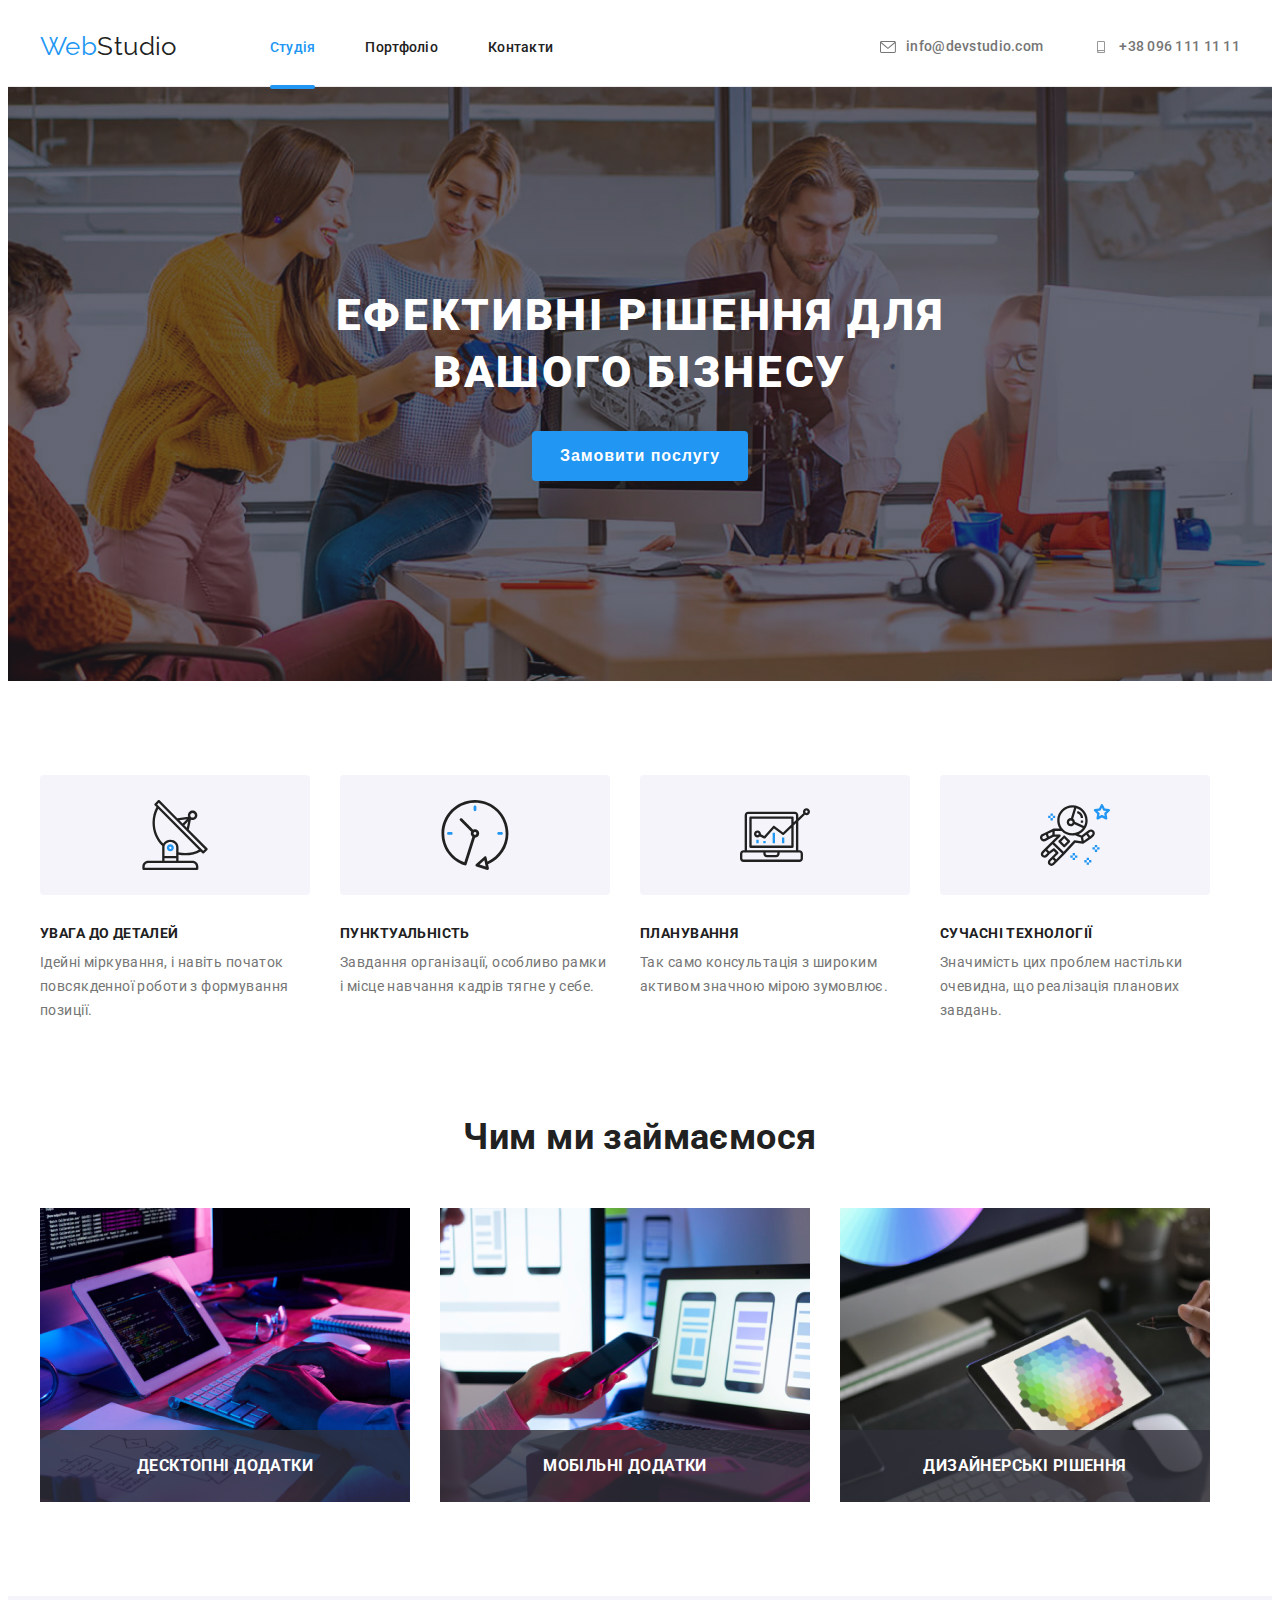
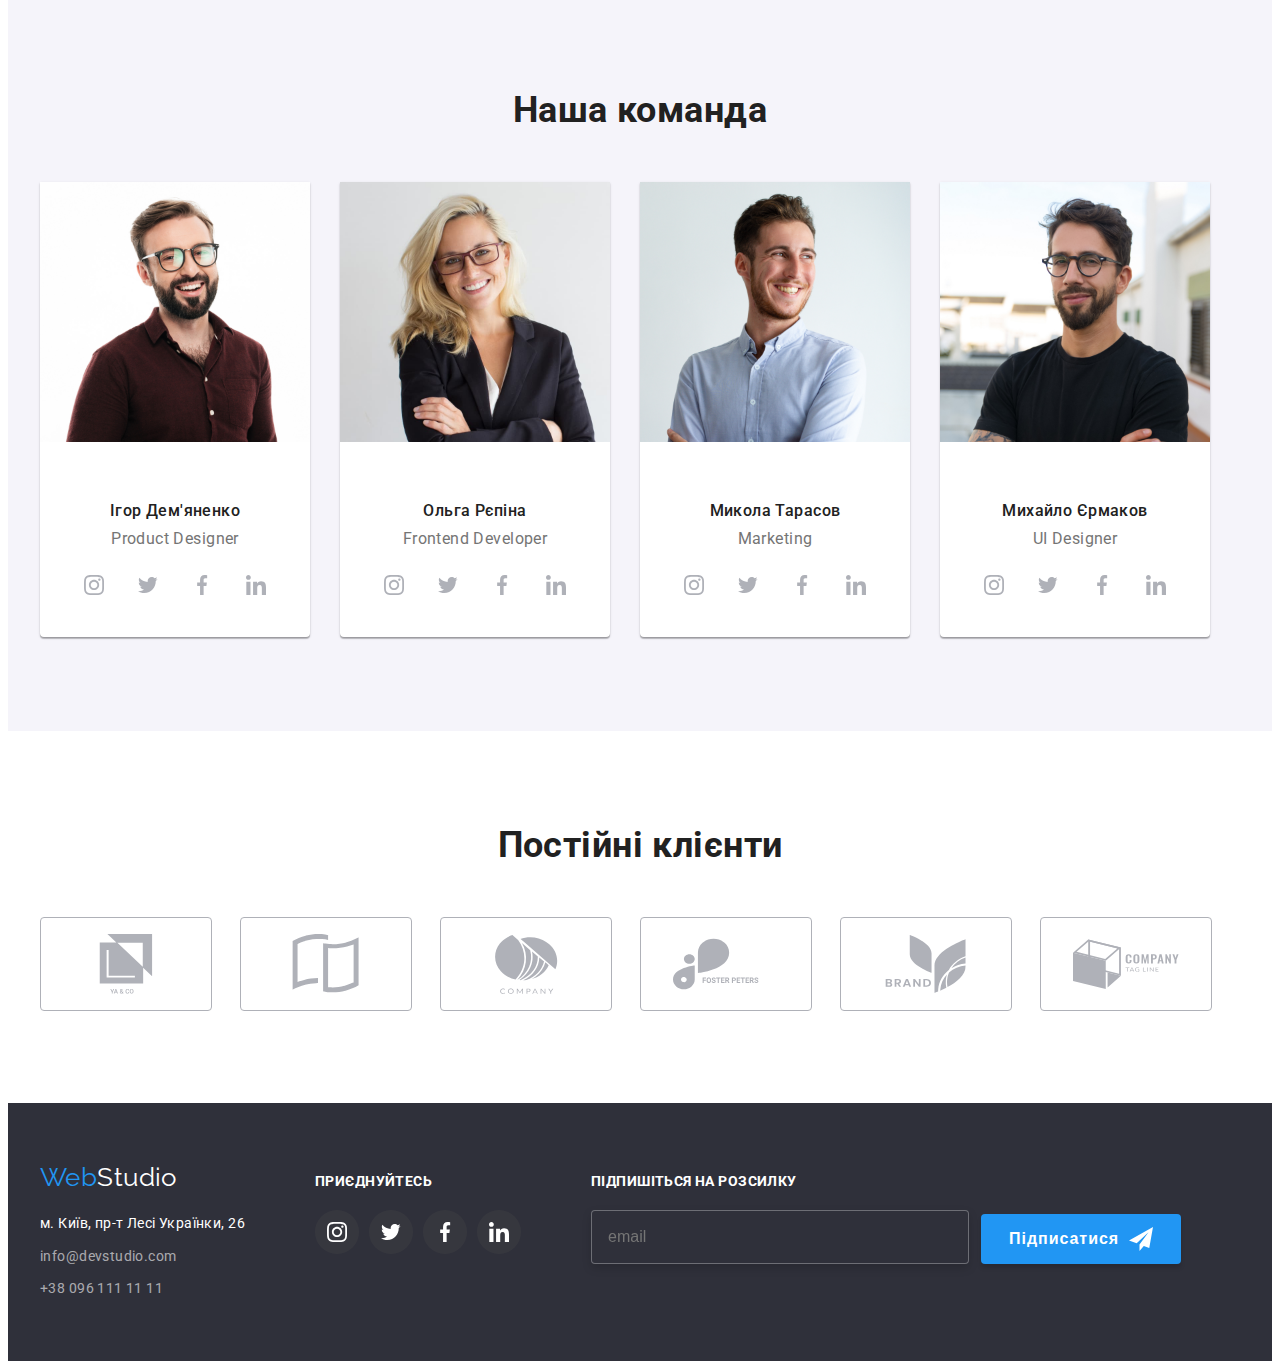
==== index.html @ 3acb7382 "modal" ====
<!DOCTYPE html>
<html lang="uk">
  <head>
    <meta charset="UTF-8" />
    <meta http-equiv="X-UA-Compatible" content="IE=edge" />
    <meta name="viewport" content="width=device-width, initial-scale=1.0" />
    <title>Document</title>
    
<link href="https://fonts.googleapis.com/css2?family=Raleway:wght@700&family=Roboto:wght@400;500;700;900&display=swap" 
rel="stylesheet">  
<link rel="stylesheet" href="https://cdnjs.cloudflare.com/ajax/libs/modern-normalize/1.1.0/modern-normalize.min.css" 
integrity="sha512-wpPYUAdjBVSE4KJnH1VR1HeZfpl1ub8YT/NKx4PuQ5NmX2tKuGu6U/JRp5y+Y8XG2tV+wKQpNHVUX03MfMFn9Q==" 
crossorigin="anonymous" 
referrerpolicy="no-referrer" />
<link rel="stylesheet" href="./css/style.css">
  </head>
  <body >
    <header class="header" >
      <div class="container">
        <nav class="nav-navigation-header">
          <a class="logo-link-header" href="index.html">Web<span class="accent-header">Studio</span></a>
          <ul class="nav-list">
            <li class="nav-item"><a href="index.html" class=" nav-link accent " >Студія</a></li>
            <li class="nav-item"><a href="./portfolio.html"  class="nav-link" >Портфоліо</a></li>
            <li class="nav-item"><a href=""  class="nav-link">Контакти</a></li>
          </ul>
        </nav>
        <div class="container-contacts"> 
        <ul class="list-contact">
          <li class="contacts-link"><a href="mailto:info@devstudio.com" class="contacts-link">
            <svg class="contacts-icon" width="16" height="12"><use href="./imagens/icon.svg#icon-envelope"></use></svg>
            info@devstudio.com</a></li>

         <li class="contacts-link"><a href="tel:+380961111111" class="contacts-link" >
          <svg class="contacts-icon" width="16" height="12"><use href="./imagens/icon.svg#icon-smartphone"></use></svg>
          +38 096 111 11 11</a></li>
        </ul>
      </div>
      </div>
      
    </header>
    <!---------------hero------------->
  <main> 
      <section class="hero section">
        <div class="container"> 
      <h1 class="hero-title">Ефективні рішення для вашого бізнесу</h1>
      <button type="button" class="button-hero" data-modal-open>Замовити послугу</button>
    </div>
    </section>
  
      <!-------------advantages------------->
      <section class="advantages section">
        <div class="container">
        <h2 class="visually-hidden">особливості</h2>
        <ul class="advantages-list">
          <li class="advantages-item">
            <div class="advantages-icon">
              <svg class="icon" width="70" height="70"><use href="./imagens/icon.svg#icon-antenna" ></use></svg>
            </div>
          
            <h3 class="advantages-title">УВАГА ДО ДЕТАЛЕЙ</h3>
            <p class="advantages-description">
              Ідейні міркування, і навіть початок повсякденної роботи з
              формування позиції.
            </p>
          </li>
          <li class="advantages-item">
            <div class="advantages-icon">
              <svg  class="icon" width="70" height="70">
                <use href="./imagens/icon.svg#icon-clock"></use></svg>
            </div>
            <h3 class="advantages-title">ПУНКТУАЛЬНІСТЬ</h3>
            <p class="advantages-description">
              Завдання організації, особливо рамки і місце навчання кадрів тягне
              у себе.
            </p>
          </li>
          <li class="advantages-item">
            <div class="advantages-icon">
              <svg  class="icon" width="70" height="70">
                <use href="./imagens/icon.svg#icon-diagram"></use></svg>
            </div>
            <h3 class="advantages-title">ПЛАНУВАННЯ</h3>
            <p class="advantages-description">
              Так само консультація з широким активом значною мірою зумовлює.
            </p>
          </li>
          <li class="advantages-item">
            <div class="advantages-icon">
              <svg  class="icon" width="70" height="70">
                <use href="./imagens/icon.svg#icon-astronaut"></use></svg>
            </div>
            <h3 class="advantages-title">СУЧАСНІ ТЕХНОЛОГІЇ</h3>
            <p class="advantages-description">
              Значимість цих проблем настільки очевидна, що реалізація планових
              завдань.
            </p>
          </li>
        </ul>
      </div>
       </section>
        <!----------------Pictures------------->
       
        <section class="pictures-section section">
            <div class=container>
          <h2 class="section-title">Чим ми займаємося</h2>
          <ul class="pictures-list">
            <li class="Pictures-item"> 
                <img
                src="./imagens/computer.jpg"
                alt="комеьютер на столі"
                width="370" />
                <h3 class="Pictures-lable">Десктопні додатки</h3>          
            </li>
            <li class="Pictures-item">
              <img
                src="./imagens/phone.jpg"
                alt="людина тримає телефон "
                width="370"
              />
              <h3 class="Pictures-lable">Мобільні додатки</h3>
            </li>
            <li class="Pictures-item">
              <img
                src="./imagens/color.jpg"
                alt="планшет з кольоровим зображеням "
                width="370"
              />
              <h3 class="Pictures-lable">Дизайнерські рішення</h3>
            </li>
          </ul>
         </div> 
        </section>
          <!--------------Team------------->
          
             <section class="team section">
              <div class="container">
            <h2 class="section-title">Наша команда</h2>
            <ul class="team-list">
              <li class="taem-item">
                <img
                  src="./imagens/img.jpg"
                  alt=" чоловік в окулярах "
                  width="270"/>
                   <div class="thumb-team"> 
            <h3 class="name-title">Ігор Дем'яненко</h3>
            <p class="description-work">Product Designer</p>
             <ul class="team-soc-list"> 
            <li class="team-soc-item">
             <a class="team-soc-link" href=""><svg  class="team-soc-icon"width="20" height="20">
                  <use href="./imagens/icon.svg#icon-instagram"></use>
                      </svg>
               </a>
            </li>
       
            <li class="team-soc-item">
            <a class="team-soc-link" href="">
            <svg class="team-soc-icon"width="20" height="20">
            <use href="./imagens/icon.svg#icon-twiter"></use>
             </svg>
              </a>
               </li>
               
           <li class="team-soc-item">
        <a class="team-soc-link" href=""><svg class="team-soc-icon"width="20" height="20">
           <use href="./imagens/icon.svg#icon-facebook"></use>
           </svg>
               </a>
                </li>
      
               <li class="team-soc-item">
          <a class="team-soc-link" href=""><svg class="team-soc-icon"width="20" height="20">
                <use href="./imagens/icon.svg#icon-linkedin"></use>
                 </svg>
               </a>
                   </li>
                  </ul>
                      </div>
        
              </li>
    
              <li class="taem-item">
                <img
                  src="./imagens/img-1.jpg"
                  alt="дівчина в чорному жакеті "
                  width="270"/>
              <div class="thumb-team">
                <h3 class="name-title">Ольга Рєпіна</h3>
                <p class="description-work">Frontend Developer</p>
                <ul class="team-soc-list">

                <li class="team-soc-item">
                <a class="team-soc-link" href=""><svg class="team-soc-icon"width="20" height="20">
                <use href="./imagens/icon.svg#icon-instagram"></use>
                </svg>
                </a>
                 </li>

                <li class="team-soc-item">
                <a class="team-soc-link" href=""><svg class="team-soc-icon"width="20" height="20">
                <use href="./imagens/icon.svg#icon-twiter"></use>
                </svg>
                 </a>
                </li>

                <li class="team-soc-item">
                <a class="team-soc-link" href=""><svg class="team-soc-icon"width="20" height="20">
                <use href="./imagens/icon.svg#icon-facebook"></use>
                </svg>
                </a>
                </li>

                <li class="team-soc-item">
                <a class="team-soc-link" href=""><svg class="team-soc-icon"width="20" height="20">
                <use href="./imagens/icon.svg#icon-linkedin"></use>
                </svg>
                </a>
                </li>
                </ul>
              </div>
                  
                      
               </li>
              
                
    
              <li class="taem-item">
                <img
                  src="./imagens/img-2.jpg"
                  alt=" чоловік в голубій сорочці "
                  width="270"
                />
                <div class="thumb-team">
                <h3 class="name-title">Микола Тарасов</h3>
                <p class="description-work">Marketing</p>
                <ul class="team-soc-list">

                <li class="team-soc-item">
                <a class="team-soc-link" href=""><svg class="team-soc-icon"width="20" height="20">
                <use href="./imagens/icon.svg#icon-instagram"></use>
                </svg>
                </a>
                </li>

                <li class="team-soc-item">
                <a class="team-soc-link" href=""><svg class="team-soc-icon"width="20" height="20">
                <use href="./imagens/icon.svg#icon-twiter"></use>
                </svg>
                </a>
                </li>

                <li class="team-soc-item">
                <a class="team-soc-link" href=""><svg class="team-soc-icon"width="20" height="20">
                <use href="./imagens/icon.svg#icon-facebook"></use>
                </svg>
                </a>
                </li>

                <li class="team-soc-item">
                <a class="team-soc-link" href=""><svg class="team-soc-icon"width="20" height="20">
                <use href="./imagens/icon.svg#icon-linkedin"></use>
                </svg>
                </a>
                </li>
                </ul>
              </div>
                
              </li>
    
              <li class="taem-item">
                <img
                  src="./imagens/img-3.jpg"
                  alt=" чоловік з бородою в окулярах"
                  width="270"/>
                  <div class="thumb-team">
                    <h3 class="name-title">Михайло Єрмаков</h3>
                    <p class="description-work">UI Designer</p>
                    <ul class="team-soc-list">

                  <li class="team-soc-item">
                  <a class="team-soc-link" href=""><svg class="team-soc-icon"width="20" height="20">
                  <use href="./imagens/icon.svg#icon-instagram"></use>
                  </svg>
                   </a>
                  </li>

                  <li class="team-soc-item">
                  <a class="team-soc-link" href=""><svg class="team-soc-icon"width="20" height="20">
                  <use href="./imagens/icon.svg#icon-twiter"></use>
                  </svg>
                  </a>
                  </li>

                  <li class="team-soc-item">
                  <a class="team-soc-link" href=""><svg class="team-soc-icon"width="20" height="20">
                  <use href="./imagens/icon.svg#icon-facebook"></use>
                  </svg>
                  </a>
                  </li>

                   <li class="team-soc-item">
                   <a class="team-soc-link" href=""><svg class="team-soc-icon"width="20" height="20">
                   <use href="./imagens/icon.svg#icon-linkedin"></use></svg> </a></li>
                  </ul>
                  </div>
                
                </li>
                
                
              </li>
            </ul>
          </div>
        </section>
     
      <!------------------clients--------------->
      <section class="clients-section section">
        <div class="container">
          <h2 class=" clients-title section-title">Постійні клієнти</h2>
         <ul class="clients-list list">
          <li class="clients-item">
            <a href="" class="clients-link">
              <svg class="clients-icon" width="106" height="60"><use href="./imagens/icon.svg#icon-company-1"></use></svg>
            </a>
          </li>
          <li class="clients-item">
            <a href="" class="clients-link">
              <svg class="clients-icon"width="106" height="60"><use href="./imagens/icon.svg#icon-company-2"></use></svg>
            </a>
          </li>
         
          <li class="clients-item">
            <a href="" class="clients-link">
              <svg class="clients-icon"width="106" height="60"><use href="./imagens/icon.svg#icon-company-3"></use></svg>
            </a>
          </li>
         
          <li class="clients-item">
            <a href="" class="clients-link">
              <svg class="clients-icon"width="106" height="60"><use href="./imagens/icon.svg#icon-company-4"></use></svg>
            </a>
          </li>
         
          <li class="clients-item">
            <a href="" class="clients-link">
              <svg class="clients-icon"width="106" height="60"><use href="./imagens/icon.svg#icon-company-5"></use></svg>
            </a>
          </li>
        
          <li class="clients-item">
            <a href="" class="clients-link">
              <svg class="clients-icon" width="106" height="60"><use href="./imagens/icon.svg#icon-company-6"></use></svg>
            </a>
          </li>
         </ul>
        </div>
      </section>
    </main>
    <!-----------------footer----------------->
      <footer class="footer ">
        <div class="container">
          <div class="footer-logo-adress"> 
            <a class="logo-link-footer" href="./index.html">Web<span class="accent-footer">Studio</span></a>
            <address class="footer-address">
              <ul class="list">
                <li class="footer-item">
                  <a
                    href="https://goo.gl/maps/cBfPUUdTkWm3vrpWA"
                    target="_blank"
                    rel="noopener norefeferrer"
                    class="contacts-link-address"
                    >м. Київ, пр-т Лесі Українки, 26</a>
                </li>
      
                <li class="footer-item"><a href="mailto:info@devstudio.com" class="contacts-link-footer">info@devstudio.com</a></li>
                <li class="footer-item"><a href="tel:+380961111111" class="contacts-link-footer">+38 096 111 11 11</a></li>
              </ul>
            </address>
          </div>
      <div  class="footer-soc">
         <h2 class="footer-soc-title ">приєднуйтесь</h2>
        <ul class="footer-soc-list">
        
          <li class="footer-soc-items">
          <a href="" class="footer-soc-link"><svg class="footer-soc-icon" width="20" height="20">
            <use href="./imagens/icon.svg#icon-instagram"></use></svg></a></li>
        
          <li class="footer-soc-items">
           <a href="" class="footer-soc-link"><svg class="footer-soc-icon" width="20" height="20">
            <use href="./imagens/icon.svg#icon-twiter"></use></svg> </a></li>
        
          <li class="footer-soc-items">
          <a href="" class="footer-soc-link"><svg class="footer-soc-icon" width="20" height="20">
            <use href="./imagens/icon.svg#icon-facebook"></use></svg></a></li>
        
          <li class="footer-soc-items">
          <a href="" class="footer-soc-link"><svg class="footer-soc-icon" width="20" height="20">
            <use href="./imagens/icon.svg#icon-linkedin"></use></svg></a></li>
        </ul></div>

        <form class="foot-form-field">
          <label class="footer-label">
              <h2 class="form-title">Підпишіться на розсилку</h2>          
         <input class="footer-input"type="email" name="email"placeholder="email">
          </label>
          <button class="footer-btn">
           Підписатися
            <svg  class=" icon-send" width="24" height="24">
              <use href="./imagens/icon.svg#icon-send"></use></svg>
          </button>
        </form>

      </div>

    
   
    </footer>
 <div class="backdrop is-hidden" data-modal>
  <div class="modal">
    <form action="" class="modal-form">
      <h2 class="modal-form-title">Залиште свої дані, ми вам передзвонимо</h2>
      <ul>
        <li class="modal-list">
          <label  class="modal-label"> Ім'я
            <input type="text " name="name" class="modal-input">
          <svg  class="icon-modal" width="18" height="18">
            <use href="./imagens/icon.svg#icon-person"></use>
          </svg>
       
          </label>
        </li>
       
        <li class="modal-list">
          <label  type="tel " name="tel" class="modal-label"> Телефон
            <input type="tel" class="modal-input">
          <svg  class="icon-modal"  width="18" height="18">
            <use href="./imagens/icon.svg#icon-phone" ></use>
          </svg>
        </label>
        </li>
        <li class="modal-list">
          <label class="modal-label">Пошта
            <input  type="email" name="email"class="modal-input">
          <svg  class="icon-modal" width="18" height="18">
            <use href="./imagens/icon.svg#icon-email"></use>
          </svg>
        
          </label>
        </li>
        <li class="modal-list">
          <label  class="modal-label"> Коментар
            <textarea  class="modal-coment" name="comment" cols="20" placeholder="Введіть текст"></textarea>
          </label>
        </li>
      </ul>

      <div class="agreement">
        <input type="checkbox" name="agreement" value="true" id="agreement"class="agreement-input visually-hidden">
        <label for="agreement" class="agreement-text ">
          <span  >
            <svg  widht="16"  height="15">
              <use href="./imagens/icon.svg#icon-Vector"></use>
            </svg>
          </span>
          
            Погоджуюся з розсилкою та приймаю
            <a href="" class="agreement-link"> Умови договору</a>
        
        </label>
      </div>

      <button type="submit" class="btn-send">
        Відправити
      </button>
    </form>
    <button tupe="button" class="button-close" data-modal-close >
      <svg class="icon-close" width="11" height="11">
        <use href="./imagens/icon.svg#icon-close" ></use>
      </svg> </button>
    </div>
      
   
    
   
      
  </div>
 </div>
 <script src="./js/modal.js"></script>
  </body>
</html>
---- css/style.css ----
:root{
    --primary-text-color:#757575; 
    --title-text-color:#212121;
    --accent-color:#2196F3;
    --primary-backgroungd-color:#FFFFFF;
    --background-color:#2F303A;
    --team-backgroung-color:#F5F4FA;
    --gap:30px;
    --icon-color:#AFB1B8;
  }
  /*------------------reset---------------*/
  
  .visually-hidden {
   position: absolute;
   white-space: nowrap;
   width: 1px;
   height: 1px;
   overflow: hidden;
   border: 0;
   padding: 0;
   clip: rect(0 0 0 0);
   clip-path: inset(50%);
   margin: -1px;
  } 
  .section { 
   padding: 94px 0;
  }
  img {
   display: block;
   max-width: 100%;
   height: auto;
  }
  p,h1,h2,h3,h4,h5,h6,ul,ol {
  margin: 0;
  padding-left:0 ;
  bottom: 0;
  list-style-type: none;
  }
  .header >.container{
   display: flex;
   align-items: center;
  }
  .container {
   width: 1200px;
   padding: 0 15px;
   margin: 0 auto;
  }
  .list-contact{
   display: flex;
   align-items: center;
   gap: 50px;
  }
  .list{
    list-style-type: none;
    display: inline;
  }
  
  body{
  font-family:"Roboto";
  font-size: 14px;
  letter-spacing: 0.03em;
  list-style-type:none;
  text-decoration: none;
  color:var(--title-text-color);
  background-color: var(--primary-backgroungd-color);
  }
  .html{
  box-sizing:border-box;
  }
  
  /*-------------------header----------------*/
  header{
  
   border-bottom: 1px solid #ececec;
  }
  .nav-list{
   display: flex;
   gap: 50px;
  }
  .logo-link-header{
   margin-right: 93px;
   padding-top: 24px;
   padding-bottom: 25px;
    font-family: 'Raleway';
    font-size: 26px;
    line-height: 1.1;
    text-decoration:none;
    color: var(--accent-color);
  }
  .nav-navigation-header{
   display: flex;
   align-items: center;
  }
  
  .nav-link,.contacts-link{
   text-decoration: none;
    font-weight: 500;
    line-height: 1.1;
    letter-spacing: 0.02em;
      color:var(--title-text-color);
  }
  .accent-header{
    color: var(--title-text-color);}
  .nav-link:hover{
     color:var(--accent-color)
  }
  .contacts-link:hover{
  color:var(--accent-color)
  }
  .nav-list{
    position: relative;
  }
  .nav-item .accent::after{
    content: '';
    display: block;
    position: absolute;
    width: 100%;
    bottom: -2px;
    border-bottom: 4px solid var(--accent-color);
    border-radius: 2px;
}
.nav-link{
  
    padding-bottom:32px;
    position: relative;
    text-decoration: none;
    font-weight: 500; 
    line-height: 1.17; 
    color: var(--primary-title-color);
    transition: color 250ms cubic-bezier(0.4, 0, 0.2, 1);
}

.accent{
  color:var(--accent-color);
}
  /*----------------header-icon----------------*/
  .container-contacts{
  margin-left: auto;
  display: flex;
  align-items:center;
  }
  .contacts-icon{
  fill: currentColor;
  }
  .contacts-link{
  color: var(--primary-text-color);
  display: flex;
  gap: 10px;
  align-items: center;
  justify-content: center;
  font-style: normal;
  transition: color 250ms cubic-bezier(0.4, 0, 0.2, 1);
  }
  /*------------------ hero---------------------*/
  .hero{
    background-color:var(--background-color);
    padding: 200px 0;
    text-align: center; 
    background-image: linear-gradient(to right,rgba(47, 48, 58, 0.4),rgba(47, 48, 58, 0.4)), 
    url(../imagens/img.hero.jpg);
    background-repeat: no-repeat;
    background-position: center;
    background-size: cover;
    margin:  0 auto;
    max-width: 1600px;
  }
  
  .hero-title{
   text-align: center;
   margin: 0 auto;
   margin-bottom: 30px;
   max-width: 696px;
  font-weight: 900;
  font-size: 44px;
  line-height:1.3;
  letter-spacing: 0.06em;
  text-transform: uppercase;
  color:var(--primary-backgroungd-color);
  }
  .button-hero{
    margin: 0 auto;
    border-radius: 4px;
    border: none;
    min-width: 216px;
    height: 50px;
  
    cursor: pointer;
  
    font-size: 16px;
    font-weight: 900;
    line-height:1.8;
    letter-spacing: 0.06em;
    color:#FFFFFF;
    background-color:var(--accent-color);
     }
  .button:hover,
  .button-hero:focus,
  .button-hero:active { 
   text-align: center; 
   font-weight: 500; 
  font-size: 16px;
  line-height: 1.62; 
  letter-spacing: 0.03em; 
  color: var(--primary-backgroungd-color); 
  background-color: var(--accent-color);
  }
  /*--------------advantages icon----------------*/
  
  .advantages-list{
  display: flex;
  text-align: center;
  gap: 30px;
  }
  
  .advantages-item{
  width: calc(( 100% - 90% ) / 4);
  
  }
  .advantages-icon{
  margin-bottom: 30px;
  height: 120px;
  display: flex;
  align-items: center;
  justify-content: center;    
  background-color:#F5F4FA;
  border-radius: 4px;
  }
  .icon{
  width: 70px;
  height: 70px;
  }
  
  /*--------------advantages----------------*/
  
  .advantages-item{
  width: 270px;
  }
  .advantages-title{
    text-align: start;
    margin-bottom: 10px;
    font-size: 14px;
    color: var(--title-text-color);
    line-height: 1.17;
    text-transform: uppercase;
  }
  
  .advantages-description{
  line-height: 1.7;
  color:var(--primary-text-color);
  text-align: left;
  }
  .section-title{
  font-size: 36px;
  line-height:1.16;
  text-align: center;
  margin-bottom: 50px;
  }
  /*--------------pictures------------------*/
  .pictures-section{
  padding-top: 0;
  }
  .pictures-list{
  display: flex;
  gap: 30px;
  }
  .Pictures-item{
    position: relative;
  }
   .Pictures-lable{
    position: absolute;
    bottom: 0;
    width: 100%;
    padding: 27px 0;
    font-weight: 700;
    line-height: 1.14;
    text-align: center;
    text-transform: uppercase;
    color: #ffffff;
    background-color: rgba(47, 48, 58, 0.8);
   }
  /*----------------team------------------*/
  .team{
    background-color: var(--team-backgroung-color);
  }
  .name-title{
   margin-top: 30px;
  font-weight: 500;
  font-size: 16px;
  line-height: 1.1;
  text-align: center;
  margin-bottom: 10px;
  color:var(--title-text-color);
  }
  .description-work{
  font-size: 16px;
  line-height: 1.1;
  text-align: center;
  color:var(--primary-text-color);
  }
  .taem-item{ 
   background-color:var(--primary-backgroungd-color);
   box-shadow: 
    0px 1px 3px rgba(0, 0, 0, 0.12),
    0px 1px 1px rgba(0, 0, 0, 0.14), 
    0px 2px 1px rgba(0, 0, 0, 0.2);
    border-radius: 0px 0px 4px 4px;
  }
  
  .team-list{
  display: flex;
  gap: 30px;
  }
  /*------Team icon-------*/
  .thumb-team{
    padding-top: 30px;
    padding-bottom: 30px;
  }
  .team-soc-list{
    margin-top: 16px;
  }
  .team-soc-item{
    width: 44px;
    height: 44px;
  }
  .team-soc-list {
    display: flex;
    align-items: center;
    justify-content: center;
    gap: 10px;
  }
  .team-soc-link{
    display: flex;
    align-items: center;
    justify-content: center;
    width: 100%;
    height: 100%;
    border-radius: 50%;
    color:#AFB1B8;
    transition: color 250ms cubic-bezier(0.4, 0, 0.2, 1),
    border-color 250ms cubic-bezier(0.4, 0, 0.2, 1);
  }
  .team-soc-link:hover,
  .team-soc-link:focus{
    background-color: var(--accent-color);
    color:var(--primary-backgroungd-color);
   
  }
  .team-soc-icon,
  .clients-icon,
  .footer-soc-icon {
    fill: currentColor;
  }
  /*-------------------clients------------------*/
  .clients-list{
   gap: 30px;
   display: flex;
  }
  
  .clients-link{
  width: 100%;
  height: 100%;
  border: 1px solid var(--icon-color);
  border-radius: 4px;
  color: var(--icon-color);
  display: flex;
  align-items: center;
  justify-content: center;
  transition: color 250ms cubic-bezier(0.4, 0, 0.2, 1),
   border-color 250ms cubic-bezier(0.4, 0, 0.2, 1);
  }
  
  .clients-link:hover,
  .clients-link:focus{
  color: var(--accent-color);
  border-color: var(--accent-color);
  }
  .clients-item {
  width:170px;
  height:92px;
  }
  .clients-items {
  width: calc((100% - 150px) / 6);
  height: 92px;
  }
  /*----------------footer content-------------*/
  .footer-logo-adress {
    display: block;
  }
  .logo-link-footer{
   font-family: 'Raleway';
   font-size: 26px;
   line-height: 1.1;
   color:var(--accent-color);
   text-decoration:none;
   color: var(--accent-color);
   margin-bottom: 20px;
  }
  .accent-footer{
    color: rgba(255, 255, 255, 1);}
  .contacts-link-footer{
   font-style: normal;
  text-decoration: none;
  line-height:1.7;
  color: rgba(255, 255, 255, 0.6);
    }
    .contacts-link-address{
    font-style:normal;
    text-decoration: none;
    line-height:1.7;
    color: var(--primary-backgroungd-color);
    transition: color 250ms cubic-bezier(0.4, 0, 0.2, 1),
    }
    
    .footer{
       background-color:var(--background-color);
       padding: 60px 0;
    }
    .footer-address{
     margin-top: 20px;
    }
    .footer-item:not(:last-child) { 
     margin-bottom: 9px;
   }
    
    /*-----------foter icon------------*/
    .footer >.container {
      display: flex;
      align-items: baseline;
      gap: 70px;
  }
    .footer-soc-title{
      margin-bottom: 20px;
      font-size: 14px;
    line-height: 1.14;
    text-transform: uppercase;
    color: var(--primary-backgroungd-color);
    }
    .footer-soc-list{
      display: flex;
      align-items: center;
      gap: 10px;
      border-radius: 50%;
      fill: var(--icon-color);
    }
    .footer-soc-link{
      display: flex;
      align-items:center;
      justify-content:center;
      width: 100%;
      height: 100%;
      border-radius: 50%;
      background: linear-gradient(0deg, rgba(0, 0, 0, 0.2), rgba(0, 0, 0, 0.2)),
          rgba(255, 255, 255, 0.1);
      color: #ffffff;
      transition: background-color 250ms cubic-bezier(0.4, 0, 0.2, 1);
     width: 44px;
     height: 44px;
    }
    .footer-soc-link:hover,
   .footer-soc-link:focus {
    background-color:  var(--accent-color);
    
  } 
  /*--------------- footer-label-------------------*/
  .form-title{
    text-align: start;
    margin-bottom: 20px;
    font-size: 14px;
    line-height: 1.14;
    text-transform: uppercase;
    color: var(--primary-backgroungd-color);
  }
  .footer-input{
    display: block;
    padding-left: 16px;
    width: 358px;
    height: 50px;
    background-color: var(--background-color);
    border: 1px solid rgba(255, 255, 255, 0.3);
    filter: drop-shadow(0px 4px 4px rgba(0, 0, 0, 0.15));
    border-radius: 4px;
    font-weight: inherit;
    font-size: 16px;
    line-height: 1.25;
    color: #ffffff;
  }
  .footer-btn{
    position: relative;
    width: 200px;
    height: 50px;
    padding-left: 28px;
    cursor: pointer;
    color: var(--primary-backgroungd-color);
    font-weight: 700;
    font-size: 16px;
    line-height: 1.88;
    letter-spacing: 0.06em;
    background-color: var(--accent-color);
    border: 1px;
    border-color: var(--accent-color);
    box-shadow: 0px 4px 4px rgb(0 0 0 / 15%);
    border-radius: 4px;
    justify-content: center;
    text-align: start;

  }
  .icon-send{
    position: absolute;
    left: 148px;
    top: 13px;
    fill:var(--primary-backgroungd-color);
  }
  .foot-form-field{
    display: flex;
    align-items: flex-end;
  }
  .footer-label{
    display: flex;
  flex-direction: column;
  margin-right: 12px;
}

  
    /*------------------portfolio---------------*/
    /*button*/
   .list-btn{
     display: flex;
     justify-content: center;
     margin: 0;
     margin-bottom: 50px;
     gap: 8px;
  
   }
    .buttons{
  display: block;
  text-align: center;
  padding: 6px 22px;
  border-radius: 4px;
  border-color: transparent;
  
    cursor: pointer;
    font-weight: 500;
    font-size: 16px;
    line-height: 1.6;
    text-align: center;
    color:var(--title-text-color);
    background: #F5F4FA;
    border-radius: 4px;
   
    transition: color 250ms cubic-bezier(0.4, 0, 0.2, 1),
    background-color 250ms cubic-bezier(0.4, 0, 0.2, 1),
    box-shadow 250ms cubic-bezier(0.4, 0, 0.2, 1);
   }
   .button{
    background: var(--primary-backgroungd-color);
   }
   .buttons:hover,
   .buttons:focus{
  color:var(--primary-backgroungd-color);
  background:var(--accent-color);
  box-shadow: 0px 3px 1px rgba(0, 0, 0, 0.1),
  0px 1px 2px rgba(0, 0, 0, 0.08), 
  0px 2px 2px rgba(0, 0, 0, 0.12);
 
  
   }
   .portfolio-list{
     display: flex;
     flex-wrap: wrap;
     justify-content: center;
     gap: 30px;
   }
  
   .portfolio-title{
  margin-bottom:4px ;
  
  font-size: 18px;
  line-height:2;
  letter-spacing: 0.06em;
  color:var(--title-text-color);
   }
   .portfolio-item{
     gap: 30px;
     flex-basis: calc(100% / 3- var(--gap));
    
   }
   .portfolio-item:hover{
    box-shadow: 
    0px 1px 1px rgba(0, 0, 0, 0.12), 
    0px 4px 4px rgba(0, 0, 0, 0.06), 
    1px 4px 6px rgba(0, 0, 0, 0.16);
   }
   .portfolio-paragraf{
  font-size: 16px;
  line-height: 1.8;
  color:var(--primary-text-color);
   }
  .images-content{
   padding: 20px 24px ;
   border-left: 1px solid #eeeeee;
   border-bottom: 1px solid #eeeeee ;
   border-right: 1px solid #eeeeee ;
  }
  /* portfolio-box*/
  .portfolio-link {
    display: inline-block;
    margin: 0;
    text-decoration: none;
    transition: box-shadow 250ms cubic-bezier(0.4, 0, 0.2, 1);
    
}
  .overlay {
    display: inline-block;
    position: absolute;
    padding: 63px 24px;
    top: 0;
    left: 0;
    width: 100%;
    height: 100%;
    background-color: rgba(33, 150, 243, 0.9);
    transform: translatey(101%);
    transition: transform 250ms cubic-bezier(0.4, 0, 0.2, 1);
    opacity: 0;
}
  .portfolio-box{
    position: relative;
    overflow: hidden;
  }
  .portfolio-item:hover .overlay{
    transform: translatey(0);
   opacity: 1;
  }
  .box-content{
    font-size: 18px;
    line-height: 1.56;
    color: #FFFFFF;

  }
  /*----------modal-window---------*/
  .backdrop{
    position: fixed;
    top: 0;
    left: 0;
    width: 100%;
    height: 100%;
    background: rgba(0, 0, 0, 0.2);
    transition: opacity 250ms  cubic-bezier(0.4, 0, 0.2, 1), 
    visibility 250ms cubic-bezier(0.4, 0, 0.2, 1) ;
  }
  .modal{
    width: 528px;
    height: 581px;
    position: absolute;
    top: 50%;
    left: 50%;
    transform: translate(-50%,-50%);
    background-color: var(--primary-backgroungd-color);
    box-shadow: 
    0px 1px 3px rgba(0, 0, 0, 0.12), 
    0px 1px 1px rgba(0, 0, 0, 0.14), 
    0px 2px 1px rgba(0, 0, 0, 0.2);
     border-radius: 4px;
     transform: translate(-50%,-50%) scaley(1);
     transition: transform 250ms  cubic-bezier(0.4, 0, 0.2, 1);
  }
  .backdrop.is-hidden.modal{
    transform: translate(-50%,-50%) scaley(0);
    transition: transform 250ms  cubic-bezier(0.4, 0, 0.2, 1);
  }
.button-close{
  color: currentColor;
  background-color:transparent;
  border: 1px solid rgba(0, 0, 0, 0.1);
  border-radius: 50%;
  width: 30px;
  height: 30px;
  position: absolute;
  right: 8px;
  top: 8px;
  display: flex;
  align-items: center;
  justify-content: center;
  cursor: pointer;
}
 .backdrop.is-hidden{
  opacity: 0;
  visibility: hidden;
  pointer-events:none;
}
 /*----------modal label------------*/ 
 .modal-form-title{
  margin-bottom: 12px;
    text-align: center;
    font-family: inherit;
    font-weight: 700;
    font-size: 20px;
    line-height: 1.17;
    color:var(--title-text-color);
}
.modal-list {
  margin-bottom: 10px;
}
 .modal-input{
  width: 100%;
  height: 40px;
  padding-left: 35px;

  cursor: pointer;
  border: 1px solid rgba(33, 33, 33, 0.2);
  border-radius: 4px;
 }
.modal-input:focus-within{
  border-color: var(--accent-color);
}
  .modal{
    padding: 40px;
  }
  .modal-label{
  position: relative;
  display: flex;
  flex-direction: column;
  font-size: 12px;
  line-height: 1.17;
  color: var(--primary-text-color);
  
}

  .icon-modal{
    position:absolute;
    display: inline-block;
    top: 30px;
    left: 15px;
  }
  .modal-coment{
    height: 120px;
    padding-left: 16px;
    margin-top: 4px;
    border: 1px solid rgba(33, 33, 33, 0.2);
    border-radius: 2px;
    padding: 12px 16px;
  }
  .modal-coment:focus-within{
 border-color: var(--accent-color);
 outline: transparent;
  }
  .agreement-modal{
    display: flex;
    margin-bottom: 30px;
  }
  .btn-agreement-box{
    width: 100%;
    display: flex;
    flex-direction: column;
    align-items: center;
    margin-top: 20px;
  }
  .agreement{ 
   display: flex;
    margin-bottom: 30px;
  }
.checkbox-text{
  cursor: pointer;
    margin-left: 8.38px
}
  .agreement-text {
    display: flex;
    font-size: 14px;
    color: var(--primary-text-color);
    display: flex;
   
   flex-direction: column;
   align-items: center;
  }
  .agreement-text span{
    width: 16px;
    height: 15px;
    border: 2px solid var(--title-text-color);
    border-radius: 2px;
   margin-right: 5px;
   display:flex;
   align-items: center;
   justify-content: center;
   fill: transparent;
  }
  .agreement-input:checked + .agreement-text span{
    background-color: var(--accent-color);
    fill: #FFFFFF;
    border-color: transparent;
  }
  .agreement-input:focus + .agreement-text span{
    background-color: var(--accent-color);
   
  }
  .agreement-link{
    color: var(--accent-color);
  }
  .btn-send{
    color:var(--primary-backgroungd-color);
    background-color: var(--accent-color);
    min-width: 200px;
    height: 50px;
    border-color: transparent;
    border-radius: 4px;
    box-shadow: 0px 4px 4px rgba(0, 0, 0, 0.15);
    margin:0 auto;
    line-height: 30px;
    letter-spacing: 0.06em; 
  }
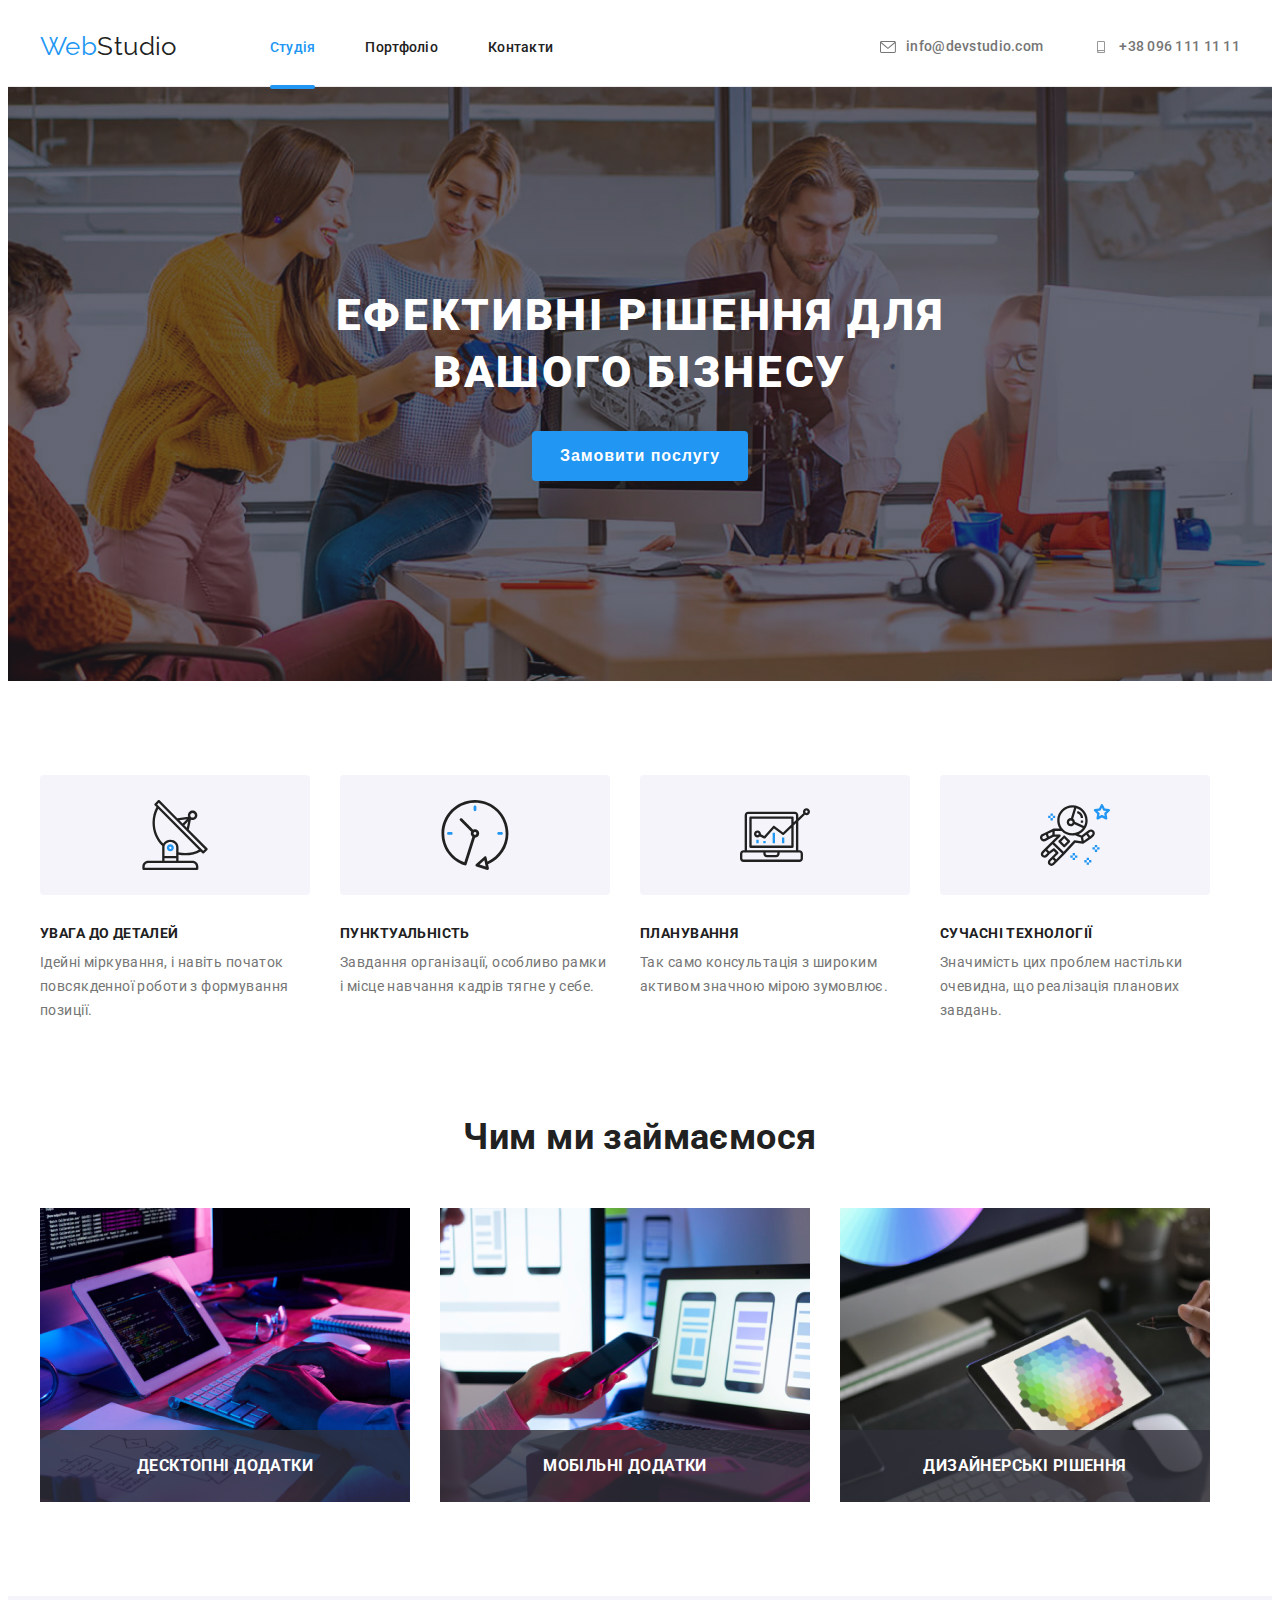
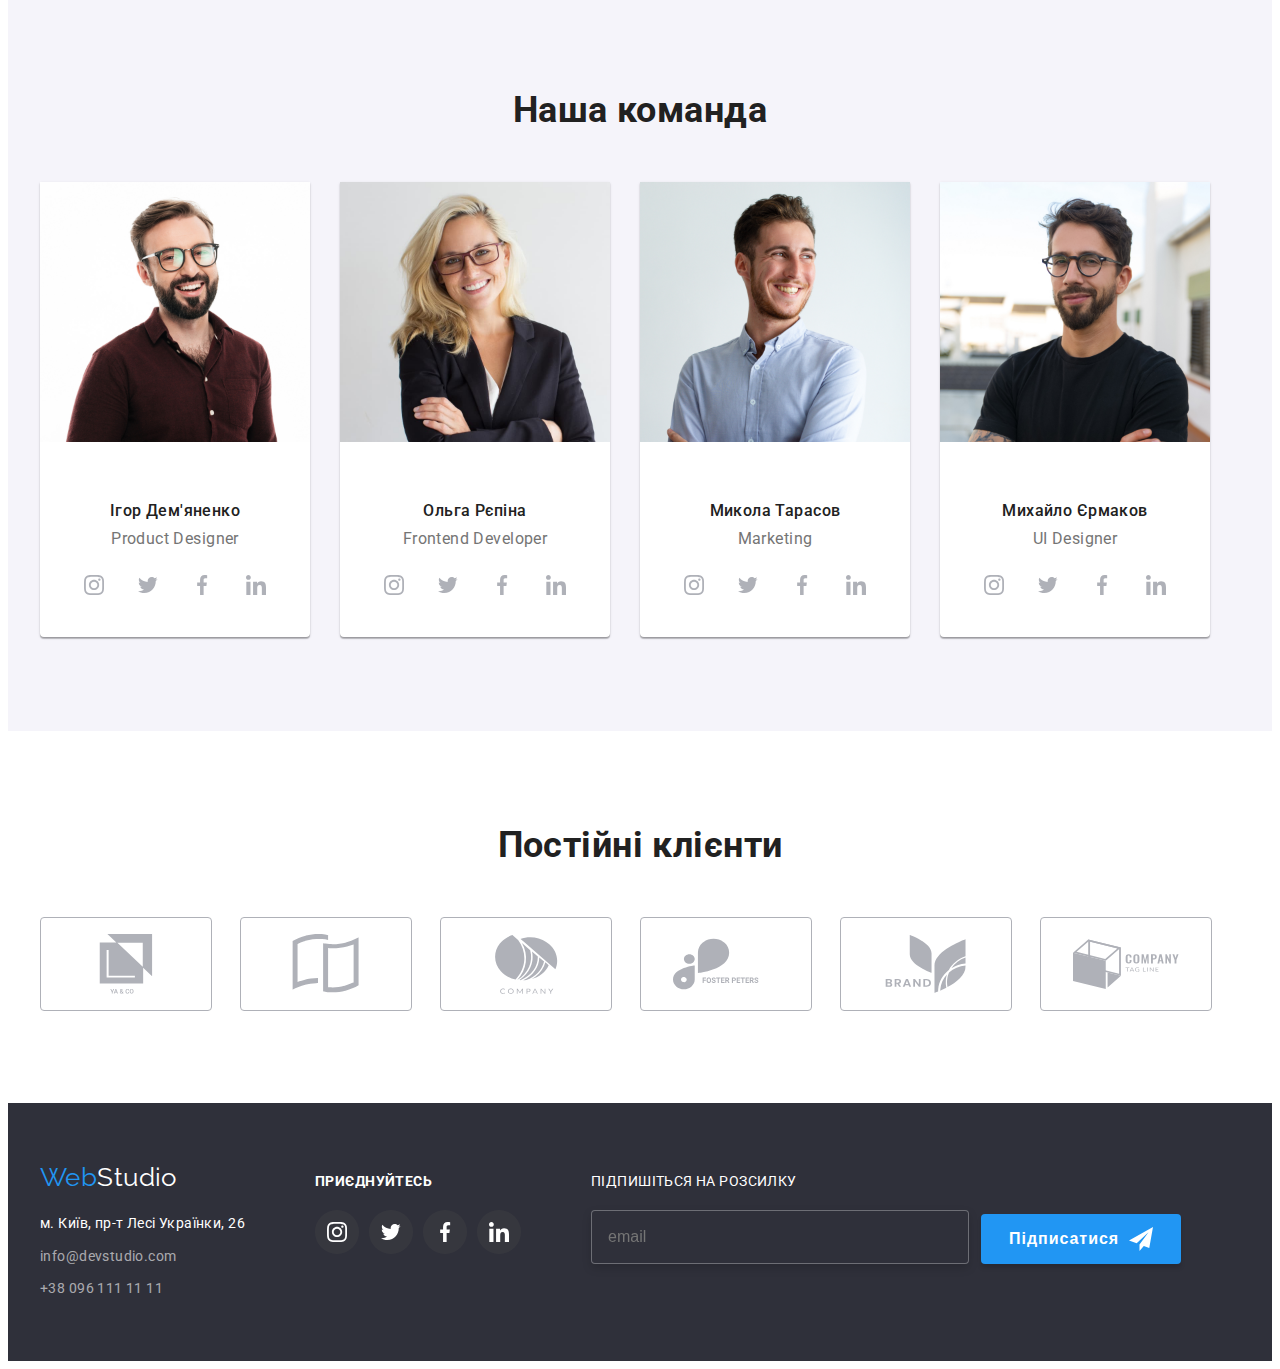
==== commit 5821bfb0: "label" ====
--- a/index.html
+++ b/index.html
@@ -147,7 +147,7 @@
             <p class="description-work">Product Designer</p>
              <ul class="team-soc-list"> 
             <li class="team-soc-item">
-             <a class="team-soc-link" href=""><svg  class="team-soc-icon"width="20" height="20">
+             <a class="team-soc-link" href=""><svg  class="team-soc-icon" width="20" height="20">
                   <use href="./imagens/icon.svg#icon-instagram"></use>
                       </svg>
                </a>
@@ -155,21 +155,21 @@
        
             <li class="team-soc-item">
             <a class="team-soc-link" href="">
-            <svg class="team-soc-icon"width="20" height="20">
+            <svg class="team-soc-icon" width="20" height="20">
             <use href="./imagens/icon.svg#icon-twiter"></use>
              </svg>
               </a>
                </li>
                
            <li class="team-soc-item">
-        <a class="team-soc-link" href=""><svg class="team-soc-icon"width="20" height="20">
+        <a class="team-soc-link" href=""><svg class="team-soc-icon" width="20" height="20">
            <use href="./imagens/icon.svg#icon-facebook"></use>
            </svg>
                </a>
                 </li>
       
                <li class="team-soc-item">
-          <a class="team-soc-link" href=""><svg class="team-soc-icon"width="20" height="20">
+          <a class="team-soc-link" href=""><svg class="team-soc-icon" width="20" height="20">
                 <use href="./imagens/icon.svg#icon-linkedin"></use>
                  </svg>
                </a>
@@ -190,28 +190,28 @@
                 <ul class="team-soc-list">
 
                 <li class="team-soc-item">
-                <a class="team-soc-link" href=""><svg class="team-soc-icon"width="20" height="20">
+                <a class="team-soc-link" href=""><svg class="team-soc-icon" width="20" height="20">
                 <use href="./imagens/icon.svg#icon-instagram"></use>
                 </svg>
                 </a>
                  </li>
 
                 <li class="team-soc-item">
-                <a class="team-soc-link" href=""><svg class="team-soc-icon"width="20" height="20">
+                <a class="team-soc-link" href=""><svg class="team-soc-icon" width="20" height="20">
                 <use href="./imagens/icon.svg#icon-twiter"></use>
                 </svg>
                  </a>
                 </li>
 
                 <li class="team-soc-item">
-                <a class="team-soc-link" href=""><svg class="team-soc-icon"width="20" height="20">
+                <a class="team-soc-link" href=""><svg class="team-soc-icon" width="20" height="20">
                 <use href="./imagens/icon.svg#icon-facebook"></use>
                 </svg>
                 </a>
                 </li>
 
                 <li class="team-soc-item">
-                <a class="team-soc-link" href=""><svg class="team-soc-icon"width="20" height="20">
+                <a class="team-soc-link" href=""><svg class="team-soc-icon" width="20" height="20">
                 <use href="./imagens/icon.svg#icon-linkedin"></use>
                 </svg>
                 </a>
@@ -236,28 +236,28 @@
                 <ul class="team-soc-list">
 
                 <li class="team-soc-item">
-                <a class="team-soc-link" href=""><svg class="team-soc-icon"width="20" height="20">
+                <a class="team-soc-link" href=""><svg class="team-soc-icon" width="20" height="20">
                 <use href="./imagens/icon.svg#icon-instagram"></use>
                 </svg>
                 </a>
                 </li>
 
                 <li class="team-soc-item">
-                <a class="team-soc-link" href=""><svg class="team-soc-icon"width="20" height="20">
+                <a class="team-soc-link" href=""><svg class="team-soc-icon" width="20" height="20">
                 <use href="./imagens/icon.svg#icon-twiter"></use>
                 </svg>
                 </a>
                 </li>
 
                 <li class="team-soc-item">
-                <a class="team-soc-link" href=""><svg class="team-soc-icon"width="20" height="20">
+                <a class="team-soc-link" href=""><svg class="team-soc-icon" width="20" height="20">
                 <use href="./imagens/icon.svg#icon-facebook"></use>
                 </svg>
                 </a>
                 </li>
 
                 <li class="team-soc-item">
-                <a class="team-soc-link" href=""><svg class="team-soc-icon"width="20" height="20">
+                <a class="team-soc-link" href=""><svg class="team-soc-icon" width="20" height="20">
                 <use href="./imagens/icon.svg#icon-linkedin"></use>
                 </svg>
                 </a>
@@ -278,28 +278,28 @@
                     <ul class="team-soc-list">
 
                   <li class="team-soc-item">
-                  <a class="team-soc-link" href=""><svg class="team-soc-icon"width="20" height="20">
+                  <a class="team-soc-link" href=""><svg class="team-soc-icon" width="20" height="20">
                   <use href="./imagens/icon.svg#icon-instagram"></use>
                   </svg>
                    </a>
                   </li>
 
                   <li class="team-soc-item">
-                  <a class="team-soc-link" href=""><svg class="team-soc-icon"width="20" height="20">
+                  <a class="team-soc-link" href=""><svg class="team-soc-icon" width="20" height="20">
                   <use href="./imagens/icon.svg#icon-twiter"></use>
                   </svg>
                   </a>
                   </li>
 
                   <li class="team-soc-item">
-                  <a class="team-soc-link" href=""><svg class="team-soc-icon"width="20" height="20">
+                  <a class="team-soc-link" href=""><svg class="team-soc-icon" width="20" height="20">
                   <use href="./imagens/icon.svg#icon-facebook"></use>
                   </svg>
                   </a>
                   </li>
 
                    <li class="team-soc-item">
-                   <a class="team-soc-link" href=""><svg class="team-soc-icon"width="20" height="20">
+                   <a class="team-soc-link" href=""><svg class="team-soc-icon" width="20" height="20">
                    <use href="./imagens/icon.svg#icon-linkedin"></use></svg> </a></li>
                   </ul>
                   </div>
@@ -307,7 +307,7 @@
                 </li>
                 
                 
-              </li>
+              
             </ul>
           </div>
         </section>
@@ -324,25 +324,25 @@
           </li>
           <li class="clients-item">
             <a href="" class="clients-link">
-              <svg class="clients-icon"width="106" height="60"><use href="./imagens/icon.svg#icon-company-2"></use></svg>
+              <svg class="clients-icon" width="106" height="60"><use href="./imagens/icon.svg#icon-company-2"></use></svg>
             </a>
           </li>
          
           <li class="clients-item">
             <a href="" class="clients-link">
-              <svg class="clients-icon"width="106" height="60"><use href="./imagens/icon.svg#icon-company-3"></use></svg>
+              <svg class="clients-icon" width="106" height="60"><use href="./imagens/icon.svg#icon-company-3"></use></svg>
             </a>
           </li>
          
           <li class="clients-item">
             <a href="" class="clients-link">
-              <svg class="clients-icon"width="106" height="60"><use href="./imagens/icon.svg#icon-company-4"></use></svg>
+              <svg class="clients-icon" width="106" height="60"><use href="./imagens/icon.svg#icon-company-4"></use></svg>
             </a>
           </li>
          
           <li class="clients-item">
             <a href="" class="clients-link">
-              <svg class="clients-icon"width="106" height="60"><use href="./imagens/icon.svg#icon-company-5"></use></svg>
+              <svg class="clients-icon" width="106" height="60"><use href="./imagens/icon.svg#icon-company-5"></use></svg>
             </a>
           </li>
         
@@ -399,8 +399,8 @@
 
         <form class="foot-form-field">
           <label class="footer-label">
-              <h2 class="form-title">Підпишіться на розсилку</h2>          
-         <input class="footer-input"type="email" name="email"placeholder="email">
+              <span class="form-title">Підпишіться на розсилку</span>          
+         <input class="footer-input" type="email" name="email" placeholder="email">
           </label>
           <button class="footer-btn">
            Підписатися
@@ -416,66 +416,71 @@
     </footer>
  <div class="backdrop is-hidden" data-modal>
   <div class="modal">
-    <form action="" class="modal-form">
+    <form class="modal-form">
       <h2 class="modal-form-title">Залиште свої дані, ми вам передзвонимо</h2>
-      <ul>
-        <li class="modal-list">
-          <label  class="modal-label"> Ім'я
-            <input type="text " name="name" class="modal-input">
+      <div>
+        <div class="modal-list">
+          <label for="name"  class="modal-label"> Ім'я </label>
+          <div class="input-wrap">
+            <input type="text " name="name" id="name" class="modal-input">
           <svg  class="icon-modal" width="18" height="18">
             <use href="./imagens/icon.svg#icon-person"></use>
           </svg>
+          </div>
+        </div>
        
-          </label>
-        </li>
-       
-        <li class="modal-list">
-          <label  type="tel " name="tel" class="modal-label"> Телефон
-            <input type="tel" class="modal-input">
+        <div class="modal-list">
+            <label  for="tel" class="modal-label"> Телефон</label>
+            <div class="input-wrap">
+              <input type="tel" name="tel" id="tel" class="modal-input">
           <svg  class="icon-modal"  width="18" height="18">
             <use href="./imagens/icon.svg#icon-phone" ></use>
           </svg>
-        </label>
-        </li>
-        <li class="modal-list">
-          <label class="modal-label">Пошта
-            <input  type="email" name="email"class="modal-input">
+          </div>
+        </div>
+        
+        
+
+        <div class="modal-list">
+          <label   for="email" class="modal-label" >Пошта</label>
+          <div class="input-wrap">
+           <input  type="email" name="email" id="email" class="modal-input">
           <svg  class="icon-modal" width="18" height="18">
             <use href="./imagens/icon.svg#icon-email"></use>
           </svg>
-        
-          </label>
-        </li>
-        <li class="modal-list">
+          </div>
+        </div>
+          
+        
+        <div class="modal-list">
           <label  class="modal-label"> Коментар
             <textarea  class="modal-coment" name="comment" cols="20" placeholder="Введіть текст"></textarea>
           </label>
-        </li>
-      </ul>
+        </div>
+      </div>
 
       <div class="agreement">
-        <input type="checkbox" name="agreement" value="true" id="agreement"class="agreement-input visually-hidden">
-        <label for="agreement" class="agreement-text ">
-          <span  >
-            <svg  widht="16"  height="15">
-              <use href="./imagens/icon.svg#icon-Vector"></use>
+        <label class="agreement-label">
+        <input type="checkbox" name="checkbox" class="agreement-input  visually-hidden">
+        <span class="agreement-on">
+            <svg class="agreement-icon" width="16" height="15">
+                <use href="./imagens/icon.svg#icon-Vector"></use>
             </svg>
-          </span>
-          
-            Погоджуюся з розсилкою та приймаю
-            <a href="" class="agreement-link"> Умови договору</a>
-        
+        </span>
+        <span class="agreement-text">Погоджуюся з розсилкою та приймаю
+            <a href="" class="licence">Умови договору</a>
+        </span>
         </label>
-      </div>
-
-      <button type="submit" class="btn-send">
-        Відправити
-      </button>
+        <button type="submit" class="btn-send">Відправити</button>
+    </div>
     </form>
+   
     <button tupe="button" class="button-close" data-modal-close >
       <svg class="icon-close" width="11" height="11">
         <use href="./imagens/icon.svg#icon-close" ></use>
       </svg> </button>
+  
+    
     </div>
       
    
@@ -483,7 +488,7 @@
    
       
   </div>
- </div>
+
  <script src="./js/modal.js"></script>
   </body>
 </html>
--- a/css/style.css
+++ b/css/style.css
@@ -337,8 +337,6 @@
     height: 100%;
     border-radius: 50%;
     color:#AFB1B8;
-    transition: color 250ms cubic-bezier(0.4, 0, 0.2, 1),
-    border-color 250ms cubic-bezier(0.4, 0, 0.2, 1);
   }
   .team-soc-link:hover,
   .team-soc-link:focus{
@@ -682,11 +680,17 @@
   align-items: center;
   justify-content: center;
   cursor: pointer;
-}
+  outline: transparent;
+}
+   
  .backdrop.is-hidden{
   opacity: 0;
   visibility: hidden;
   pointer-events:none;
+}
+.icon-close:hover,
+.icon-close:focus{
+ fill: var(--accent-color);
 }
  /*----------modal label------------*/ 
  .modal-form-title{
@@ -705,32 +709,40 @@
   width: 100%;
   height: 40px;
   padding-left: 35px;
-
   cursor: pointer;
   border: 1px solid rgba(33, 33, 33, 0.2);
   border-radius: 4px;
- }
-.modal-input:focus-within{
-  border-color: var(--accent-color);
+  font-size: 14px;
+  transition: fill 250ms cubic-bezier(0.4, 0, 0.2, 1);
+  outline: transparent;
+}
+.modal-input:focus{
+  border: 1px solid var(--accent-color);
+}
+.modal-input:focus + .icon-modal{
+  fill: var(--accent-color);
 }
   .modal{
     padding: 40px;
   }
   .modal-label{
-  position: relative;
   display: flex;
   flex-direction: column;
   font-size: 12px;
   line-height: 1.17;
   color: var(--primary-text-color);
-  
-}
-
+  margin-bottom: 4px;
+}
+.input-wrap{
+  position: relative;
+}
   .icon-modal{
     position:absolute;
     display: inline-block;
-    top: 30px;
+    top: 50%;
     left: 15px;
+    transform: translatey(-50%);
+    transition: fill 250ms cubic-bezier(0.4, 0, 0.2, 1);
   }
   .modal-coment{
     height: 120px;
@@ -739,72 +751,84 @@
     border: 1px solid rgba(33, 33, 33, 0.2);
     border-radius: 2px;
     padding: 12px 16px;
+    transition: fill 250ms cubic-bezier(0.4, 0, 0.2, 1);
   }
   .modal-coment:focus-within{
  border-color: var(--accent-color);
  outline: transparent;
   }
-  .agreement-modal{
-    display: flex;
-    margin-bottom: 30px;
-  }
-  .btn-agreement-box{
-    width: 100%;
-    display: flex;
-    flex-direction: column;
-    align-items: center;
-    margin-top: 20px;
-  }
-  .agreement{ 
-   display: flex;
-    margin-bottom: 30px;
-  }
-.checkbox-text{
+/*---------agreement----------*/
+.agreement {
+  width: 100%;
+  display: flex;
+  flex-direction: column;
+  align-items: center;
+  margin-top: 20px;
+}
+.agreement-text,
+.licence {
+  line-height: 1.71;
+}
+.agreement-text {
   cursor: pointer;
-    margin-left: 8.38px
-}
-  .agreement-text {
-    display: flex;
-    font-size: 14px;
-    color: var(--primary-text-color);
-    display: flex;
-   
-   flex-direction: column;
-   align-items: center;
-  }
-  .agreement-text span{
-    width: 16px;
-    height: 15px;
-    border: 2px solid var(--title-text-color);
-    border-radius: 2px;
-   margin-right: 5px;
-   display:flex;
-   align-items: center;
-   justify-content: center;
-   fill: transparent;
-  }
-  .agreement-input:checked + .agreement-text span{
-    background-color: var(--accent-color);
-    fill: #FFFFFF;
-    border-color: transparent;
-  }
-  .agreement-input:focus + .agreement-text span{
-    background-color: var(--accent-color);
-   
-  }
-  .agreement-link{
-    color: var(--accent-color);
-  }
-  .btn-send{
-    color:var(--primary-backgroungd-color);
-    background-color: var(--accent-color);
-    min-width: 200px;
-    height: 50px;
-    border-color: transparent;
-    border-radius: 4px;
-    box-shadow: 0px 4px 4px rgba(0, 0, 0, 0.15);
-    margin:0 auto;
-    line-height: 30px;
-    letter-spacing: 0.06em; 
-  }
+  margin-left: 8.38px;
+}
+.licence {
+  color: var(--accent-color);
+}
+.agreement-label{
+  margin-bottom: 30px;
+  display: flex;
+  align-items: center;
+}
+.agreement-on {
+  position: relative;
+  display: block;
+  width: 16px;
+  height: 15px;
+  border: 2px solid #111319;
+  border-radius: 2px;
+  fill: transparent;
+}
+.agreement-on svg {
+  position: absolute;
+  top: 50%;
+  left: 50%;
+  transform: translate(-50%, -50%);
+}
+.agreement-input:checked + .agreement-on{
+  fill: var(--primary-backgroungd-color);
+  background-color: var(--accent-color);
+  border-color: var(--accent-color);
+  border-color: transparent;
+}
+.btn-send {
+  margin: 0 auto;
+  border-radius: 4px;
+  border: none;
+  cursor: pointer;
+  min-width: 200px;
+  height: 50px;
+  color: var(--primary-backgroungd-color);
+  font-weight: 700;
+  font-size: 16px;
+  line-height: 1.88;
+  letter-spacing: 0.06em;
+  background-color: var(--accent-color);
+  box-shadow: 0px 1px 3px rgba(0, 0, 0, 0.12), 
+  0px 1px 1px rgba(0, 0, 0, 0.14), 0px 2px 1px rgba(0, 0, 0, 0.2);
+}
+.btn-send:hover {
+  background-color: #188ce8;
+}
+.btn-send:active {
+  background-color: #188ce8;
+}
+
+  
+  
+  
+  
+  
+  
  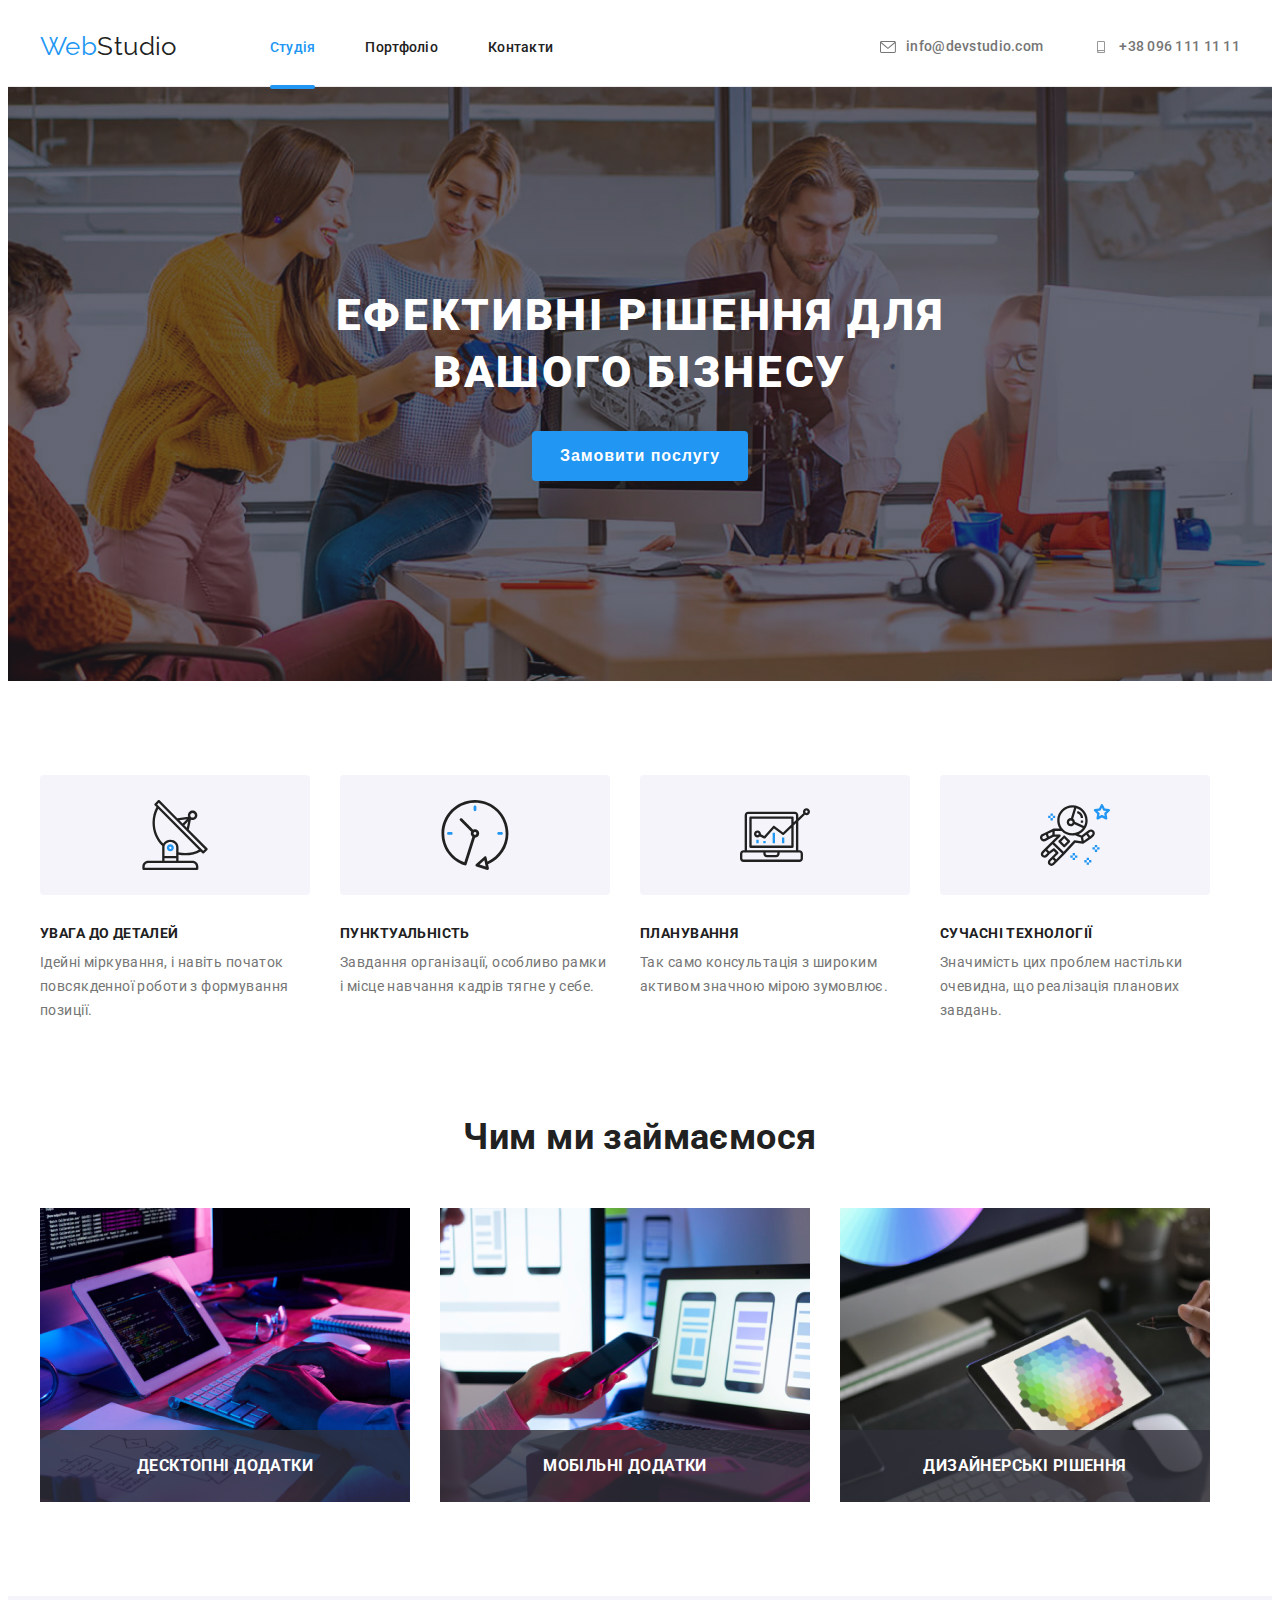
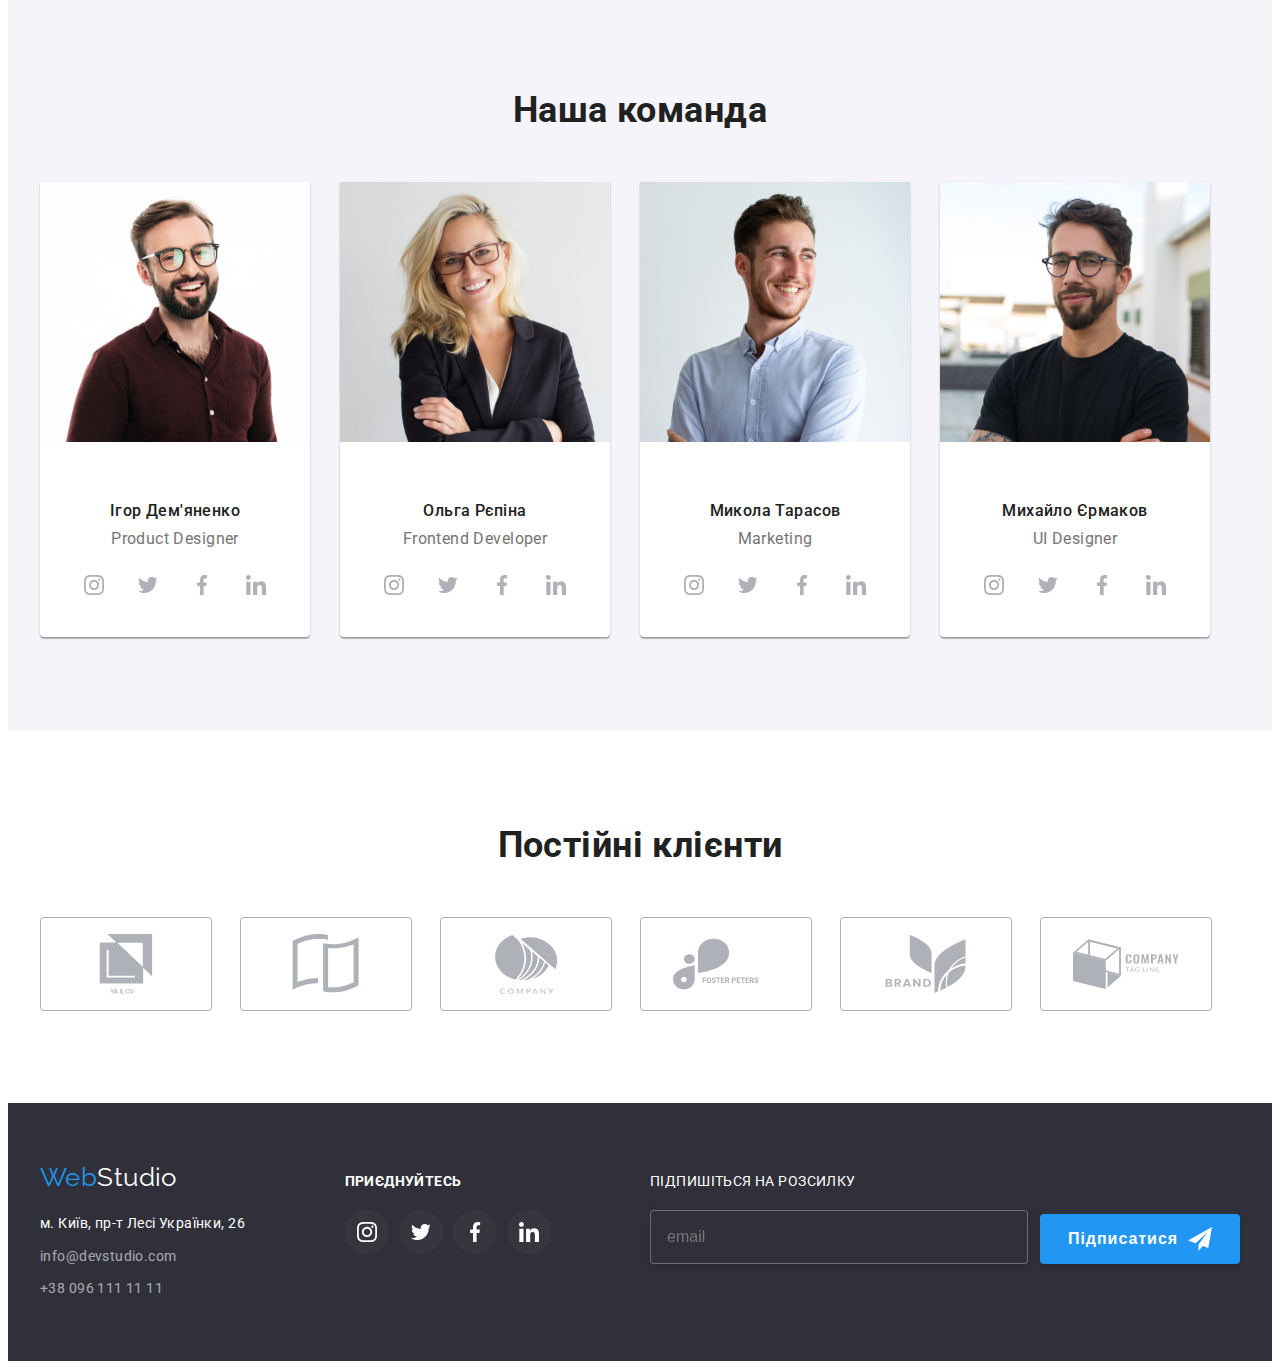
==== commit 23801e2f: "model 6" ====
--- a/index.html
+++ b/index.html
@@ -410,19 +410,23 @@
         </form>
 
       </div>
-
-    
-   
+      
     </footer>
  <div class="backdrop is-hidden" data-modal>
   <div class="modal">
     <form class="modal-form">
+
+      <button class="button-close"  type="button" data-modal-close >
+        <svg class="icon-close" width="11" height="11">
+          <use href="./imagens/icon.svg#icon-close" ></use>
+        </svg> </button>
+
       <h2 class="modal-form-title">Залиште свої дані, ми вам передзвонимо</h2>
       <div>
         <div class="modal-list">
           <label for="name"  class="modal-label"> Ім'я </label>
           <div class="input-wrap">
-            <input type="text " name="name" id="name" class="modal-input">
+            <input type="text" name="name" id="name" class="modal-input">
           <svg  class="icon-modal" width="18" height="18">
             <use href="./imagens/icon.svg#icon-person"></use>
           </svg>
@@ -474,19 +478,8 @@
         <button type="submit" class="btn-send">Відправити</button>
     </div>
     </form>
-   
-    <button tupe="button" class="button-close" data-modal-close >
-      <svg class="icon-close" width="11" height="11">
-        <use href="./imagens/icon.svg#icon-close" ></use>
-      </svg> </button>
-  
-    
-    </div>
-      
-   
-    
-   
-      
+
+    </div>   
   </div>
 
  <script src="./js/modal.js"></script>
--- a/css/style.css
+++ b/css/style.css
@@ -425,7 +425,7 @@
     .footer >.container {
       display: flex;
       align-items: baseline;
-      gap: 70px;
+      justify-content: space-between;
   }
     .footer-soc-title{
       margin-bottom: 20px;
@@ -702,7 +702,7 @@
     line-height: 1.17;
     color:var(--title-text-color);
 }
-.modal-list {
+.modal-list:not(:last-child) {
   margin-bottom: 10px;
 }
  .modal-input{
@@ -752,6 +752,7 @@
     border-radius: 2px;
     padding: 12px 16px;
     transition: fill 250ms cubic-bezier(0.4, 0, 0.2, 1);
+    resize: none;
   }
   .modal-coment:focus-within{
  border-color: var(--accent-color);
